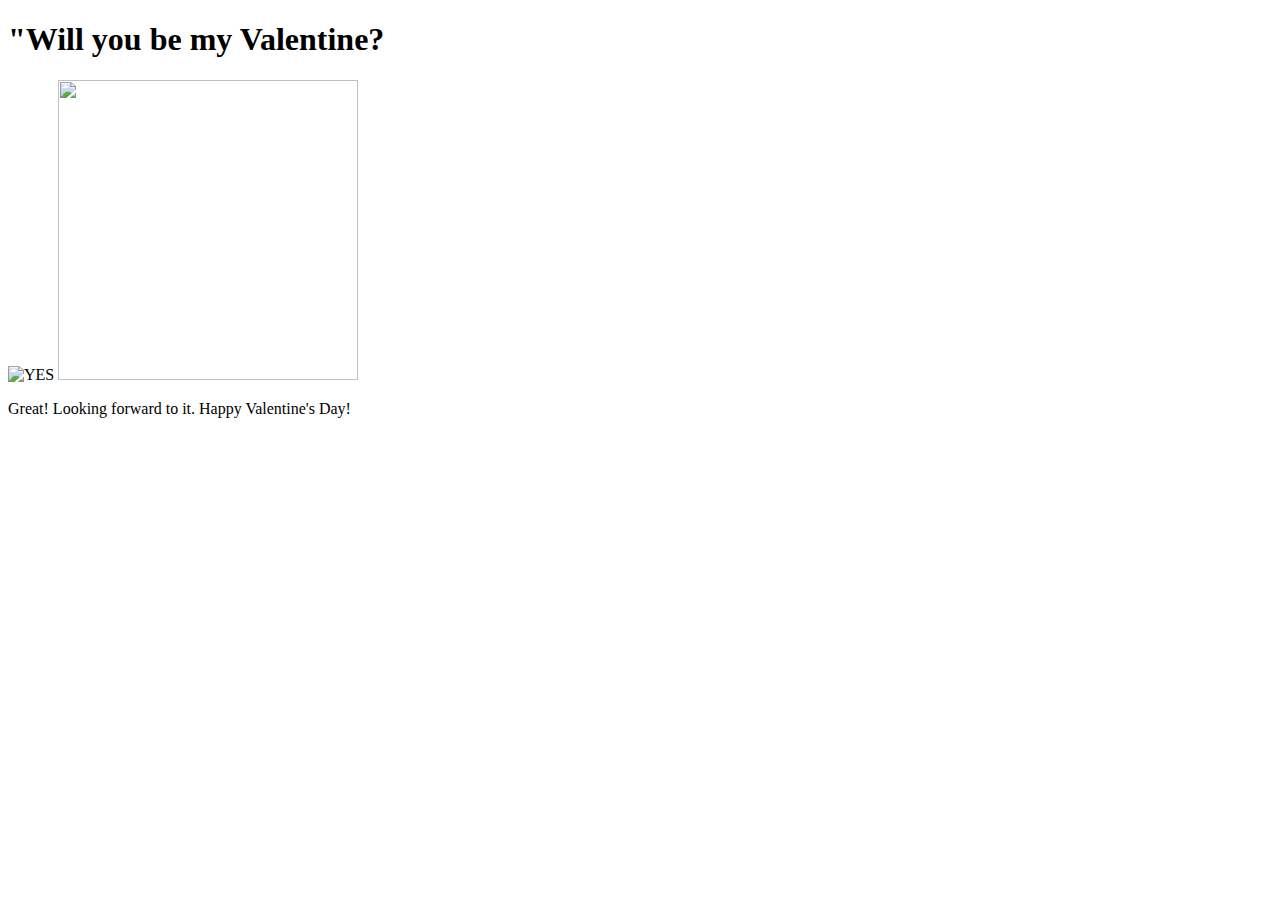
==== accept_page.html @ a18153e4 "Add files via upload" ====
<!DOCTYPE html>
<html lang="en">
<head>
    <meta charset="UTF-8">
    <meta name="viewport" content="width=device-width, initial-scale=1.0">
    <title>Valentine page</title>
    <link rel="stylesheet" href="../Desktop/styling.css">
</head>
<body>
    <div class="imageContainer">
         <h1>"Will you be my Valentine?</h1>
        <img src="valentineImage" src="../Desktop/happy-valentines-day-wedding-design-elements-text-love-white-frame-pink-background-hearts-vector-illustration-135972912.webp"height="300" width="300" alt="YES">
        <img src="../Desktop/happy-valentines-day-wedding-design-elements-text-love-white-frame-pink-background-hearts-vector-illustration-135972912.webp"height="300" width="300">
        <div class="respondToInvitation">
            <p>Great! Looking forward to it. Happy Valentine's Day!</p>
        </div>
    </div>
    <script src="next_page_script.js"></script>
</body>
</html>
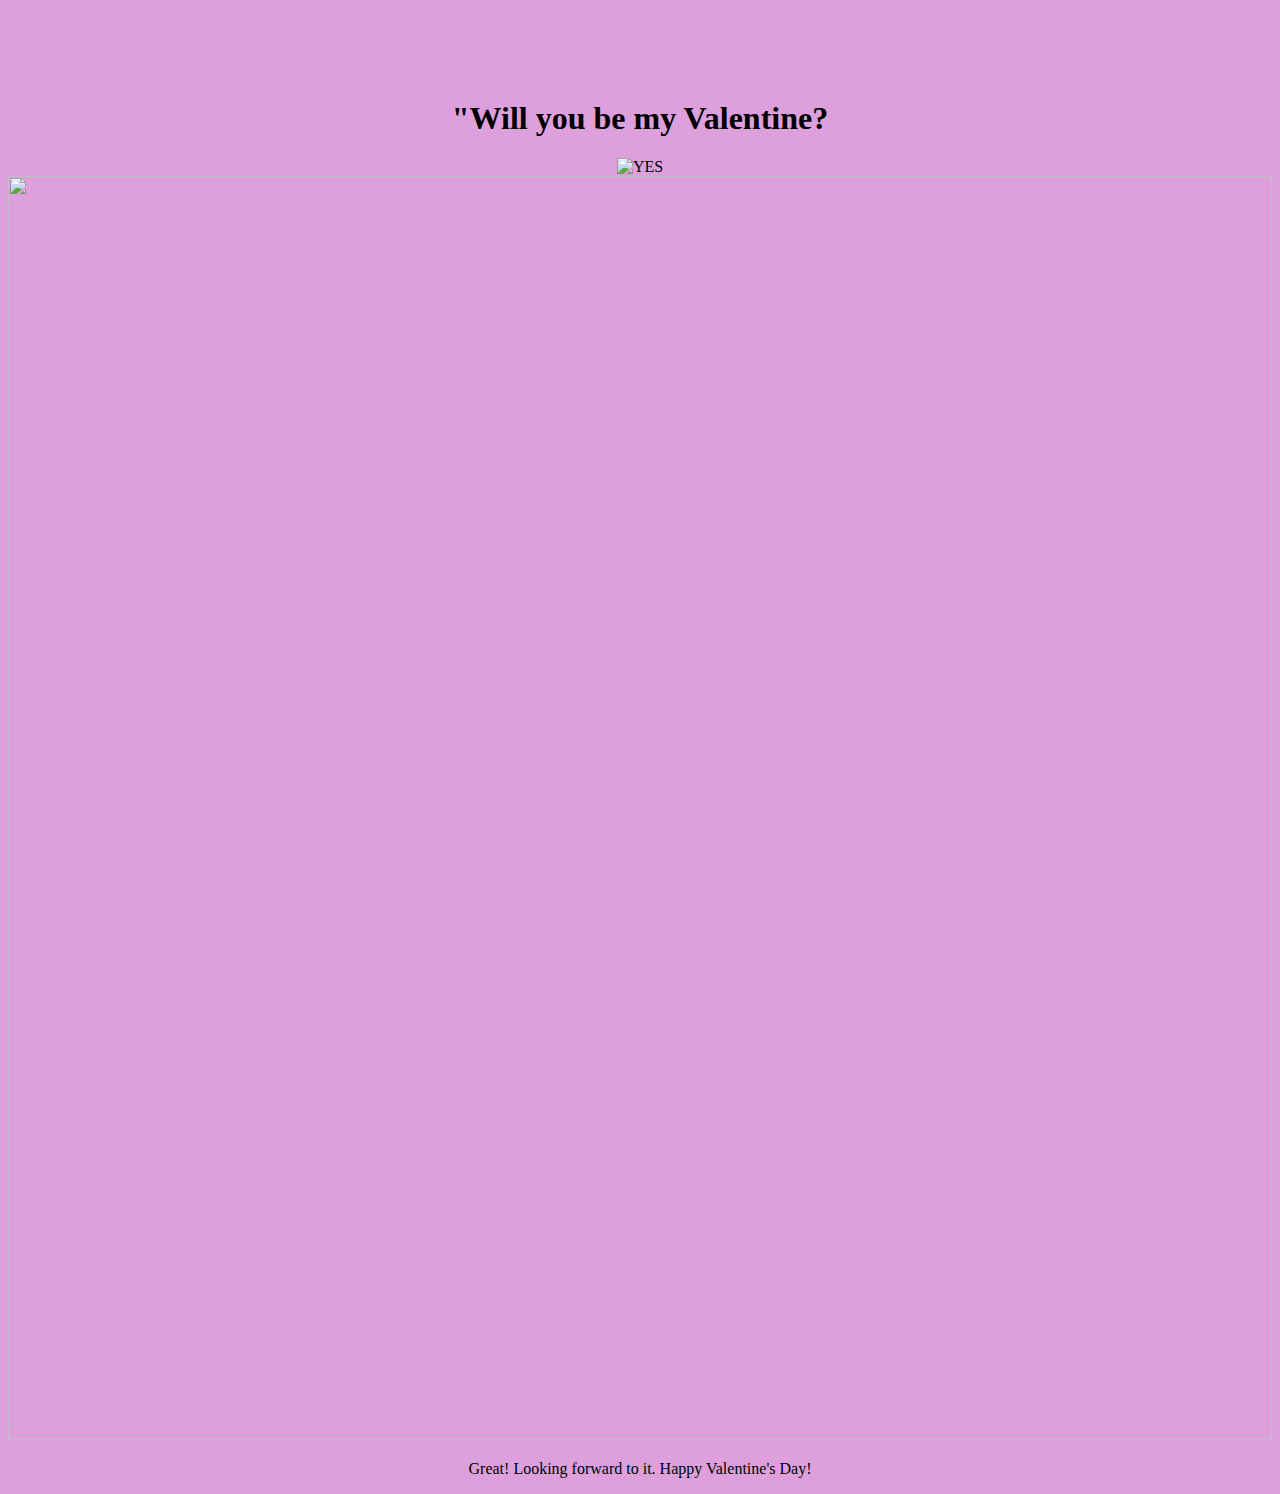
==== commit 8509ee0c: "Update accept_page.html" ====
--- a/accept_page.html
+++ b/accept_page.html
@@ -4,12 +4,12 @@
     <meta charset="UTF-8">
     <meta name="viewport" content="width=device-width, initial-scale=1.0">
     <title>Valentine page</title>
-    <link rel="stylesheet" href="../Desktop/styling.css">
+    <link rel="stylesheet" href="styling.css">
 </head>
 <body>
     <div class="imageContainer">
          <h1>"Will you be my Valentine?</h1>
-        <img src="valentineImage" src="../Desktop/happy-valentines-day-wedding-design-elements-text-love-white-frame-pink-background-hearts-vector-illustration-135972912.webp"height="300" width="300" alt="YES">
+        <img src="valentineImage" src="happy-valentines-day-wedding-design-elements-text-love-white-frame-pink-background-hearts-vector-illustration-135972912.webp"height="300" width="300" alt="YES">
         <img src="../Desktop/happy-valentines-day-wedding-design-elements-text-love-white-frame-pink-background-hearts-vector-illustration-135972912.webp"height="300" width="300">
         <div class="respondToInvitation">
             <p>Great! Looking forward to it. Happy Valentine's Day!</p>
--- a/styling.css
+++ b/styling.css
@@ -0,0 +1,75 @@
+body {
+    background-color:plum;
+    background-image: url(https://github.com/smamakhanyisile/smamakhanyisile/blob/main/2HwK.gif?raw=true);
+}
+
+#responseContainer{
+    position: absolute;
+    align-content: center;
+    left: 35%;
+    top:15%;
+}   
+
+#invitation{
+    position: absolute;
+    align-content: center;
+    left: 35%;
+    top:15%;
+}
+
+.valentine-image {
+    max-width: 30px; /* Set the maximum width of the image */
+    height: auto; /* Maintain aspect ratio */
+    text-align: center;
+    
+}
+
+#responseMessage {
+    position: absolute;
+    align-content: center;
+    left: 35%;
+    top:15%;
+}
+
+
+button {
+    background-color: #ff69b4;
+    color: white;
+    border: none;
+    padding: 10px 20px;
+    cursor: pointer;
+    margin-top: 20px; /* Adjust as needed */
+    border-radius: 5px;
+}
+
+button:hover {
+    background-color: #d44691;
+    text-align: center;
+}
+
+.imageContainer{
+    text-align: center;
+    margin-top: 100px;
+   
+}
+
+
+button {
+    margin: 10px;
+    padding: 10px 20px;
+    font-size: 16px;
+    cursor: pointer;
+    text-align: center;
+}
+img{
+    align-items: left;
+    width: 100%;
+    height: 100%;
+    right: 10%;
+}
+    
+}
+
+button {
+    margin-top: 20px; /* Adjust as needed */
+}
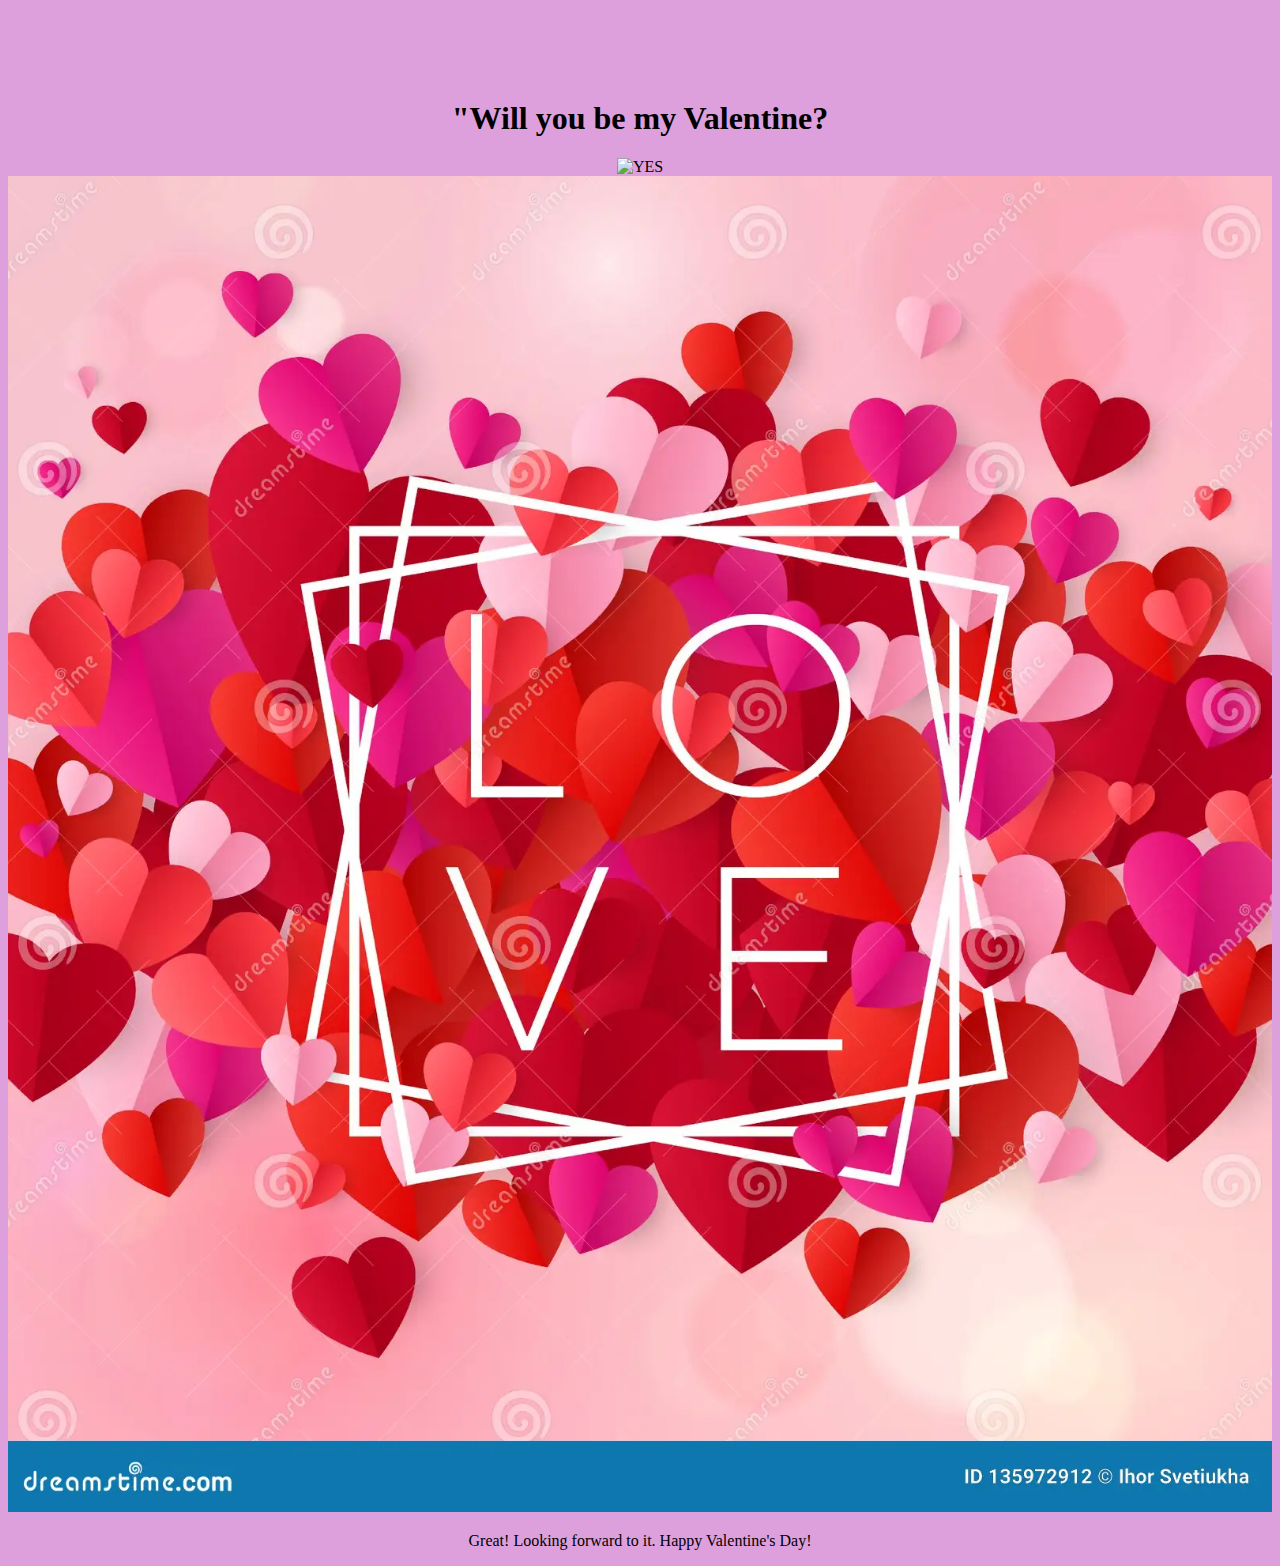
==== commit 1fc8f946: "Update accept_page.html" ====
--- a/accept_page.html
+++ b/accept_page.html
@@ -10,7 +10,7 @@
     <div class="imageContainer">
          <h1>"Will you be my Valentine?</h1>
         <img src="valentineImage" src="happy-valentines-day-wedding-design-elements-text-love-white-frame-pink-background-hearts-vector-illustration-135972912.webp"height="300" width="300" alt="YES">
-        <img src="../Desktop/happy-valentines-day-wedding-design-elements-text-love-white-frame-pink-background-hearts-vector-illustration-135972912.webp"height="300" width="300">
+        <img src="happy-valentines-day-wedding-design-elements-text-love-white-frame-pink-background-hearts-vector-illustration-135972912.webp"height="300" width="300">
         <div class="respondToInvitation">
             <p>Great! Looking forward to it. Happy Valentine's Day!</p>
         </div>
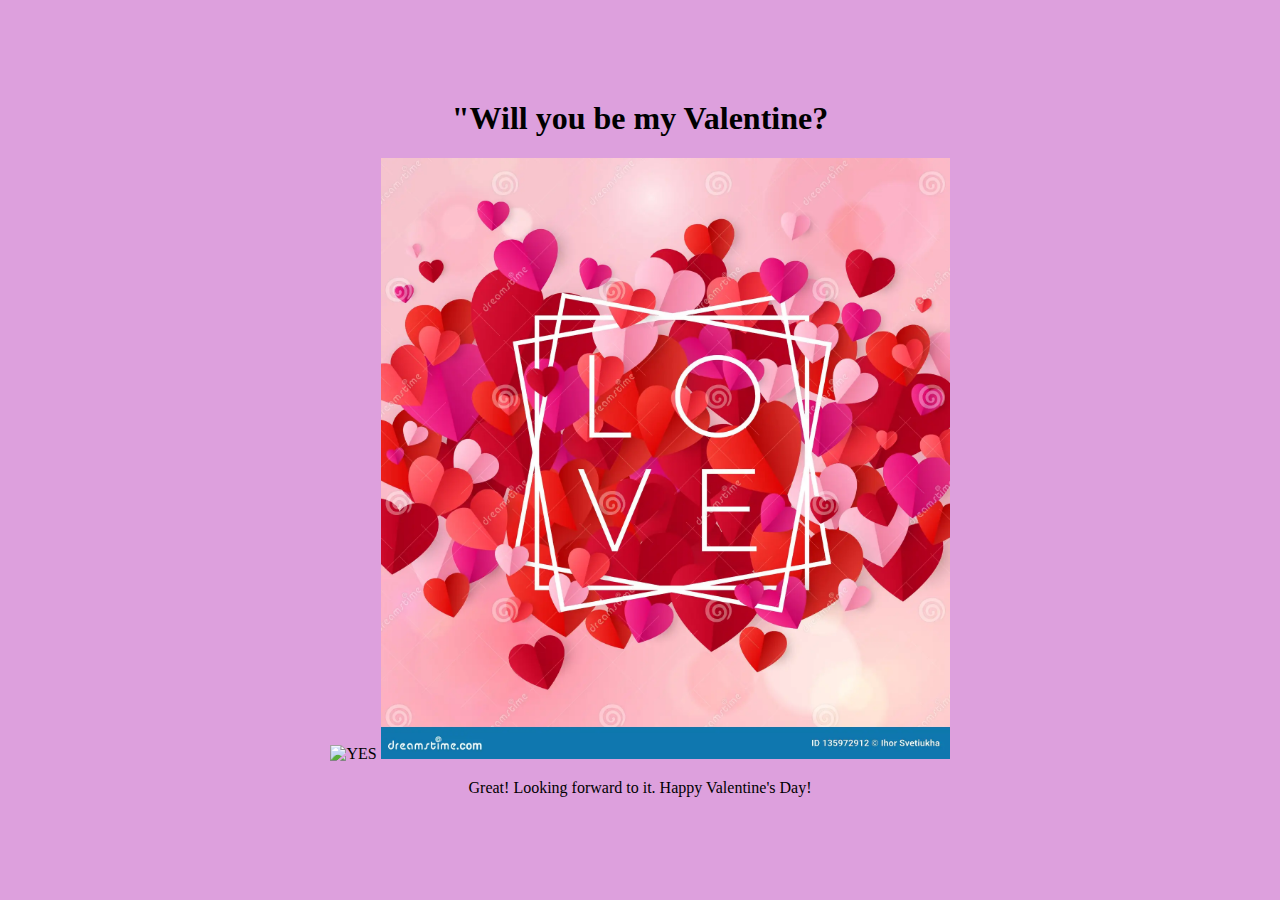
==== commit 4e10a023: "Update accept_page.html" ====
--- a/accept_page.html
+++ b/accept_page.html
@@ -10,7 +10,7 @@
     <div class="imageContainer">
          <h1>"Will you be my Valentine?</h1>
         <img src="valentineImage" src="happy-valentines-day-wedding-design-elements-text-love-white-frame-pink-background-hearts-vector-illustration-135972912.webp"height="300" width="300" alt="YES">
-        <img src="happy-valentines-day-wedding-design-elements-text-love-white-frame-pink-background-hearts-vector-illustration-135972912.webp"height="300" width="300">
+        <img src="happy-valentines-day-wedding-design-elements-text-love-white-frame-pink-background-hearts-vector-illustration-135972912.webp "height="300" width="300">
         <div class="respondToInvitation">
             <p>Great! Looking forward to it. Happy Valentine's Day!</p>
         </div>
--- a/styling.css
+++ b/styling.css
@@ -63,8 +63,8 @@
 }
 img{
     align-items: left;
-    width: 100%;
-    height: 100%;
+    width: 45%;
+    height: 45%;
     right: 10%;
 }
     
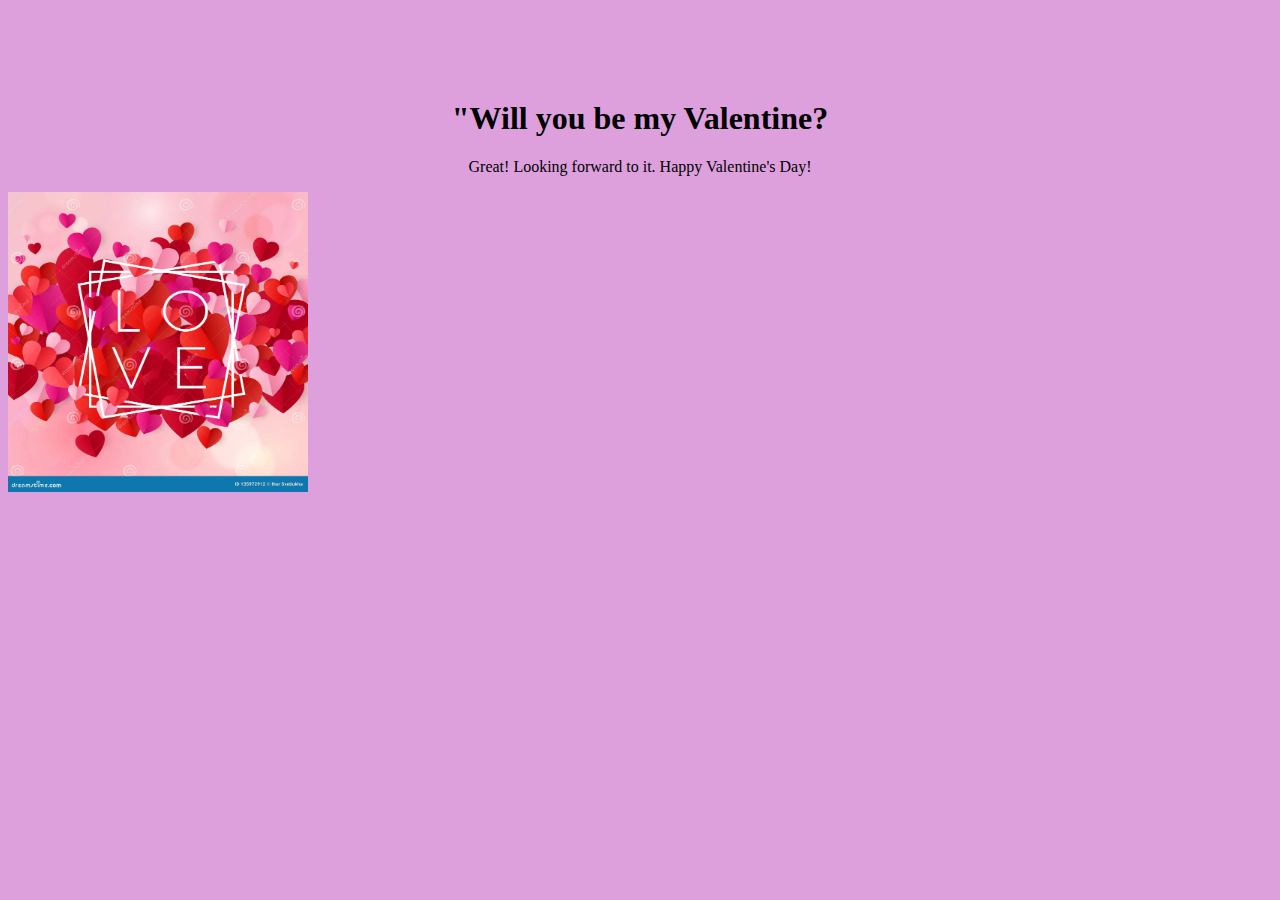
==== commit da309e1b: "Update accept_page.html" ====
--- a/accept_page.html
+++ b/accept_page.html
@@ -9,10 +9,11 @@
 <body>
     <div class="imageContainer">
          <h1>"Will you be my Valentine?</h1>
+        <p>Great! Looking forward to it. Happy Valentine's Day!</p>
         <img src="valentineImage" src="happy-valentines-day-wedding-design-elements-text-love-white-frame-pink-background-hearts-vector-illustration-135972912.webp"height="300" width="300" alt="YES">
         <img src="happy-valentines-day-wedding-design-elements-text-love-white-frame-pink-background-hearts-vector-illustration-135972912.webp "height="300" width="300">
         <div class="respondToInvitation">
-            <p>Great! Looking forward to it. Happy Valentine's Day!</p>
+         
         </div>
     </div>
     <script src="next_page_script.js"></script>
--- a/styling.css
+++ b/styling.css
@@ -62,12 +62,12 @@
     text-align: center;
 }
 img{
-    align-items: left;
-    width: 45%;
-    height: 45%;
-    right: 10%;
+    display:flex;
+    width: 300px;
+    height: 300px;
+    position:absolute
 }
-    
+
 }
 
 button {
